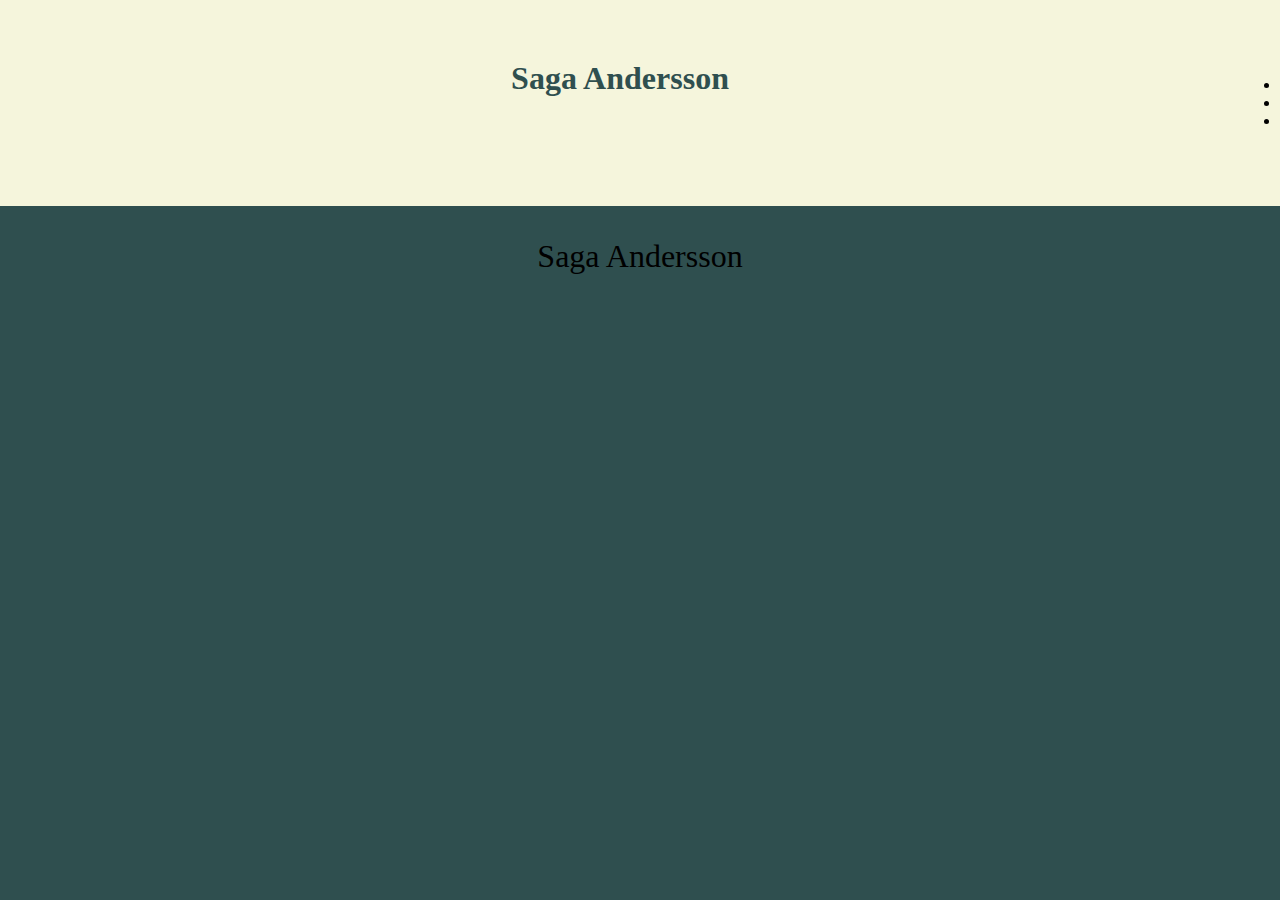
==== index.html @ bd238815 "First draft" ====
<!DOCTYPE html>
<html lang="en">
<head>
    <meta charset="UTF-8">
    <meta http-equiv="X-UA-Compatible" content="IE=edge">
    <meta name="viewport" content="width=device-width, initial-scale=1.0">
    <link rel="stylesheet" href="style.css">
    <title>Sagas resume</title>
</head>
<body>
    <div class="container">
        <header>
            <h1>Saga Andersson</h1>
            <nav>
                <ul>
                    <li></li>
                    <li></li>
                    <li></li>
                </ul>
            </nav>
        </header>
        <main>
            <p>
                Saga Andersson
            </p>
        </main>
        <aside>

        </aside>
        <footer>

        </footer>
    </div>
    
</body>
</html>
---- style.css ----
body{
    background-color: #2F4F4F;
    margin: 0;
}

:root{
    --primary-color: white;
}

* {
    box-sizing: border-box;
}

header{
    background-color: beige;
    padding-top: 60px;
    padding-bottom: 60px;
    display: flex;
    width: 100vw;
}

header>h1{
    color: #2F4F4F;
    margin: 0 auto;
}

.container{
    display: flex;
    flex-direction: column;
    align-items: center;
    text-align: center;
}

p{
    font-size:2em;
}
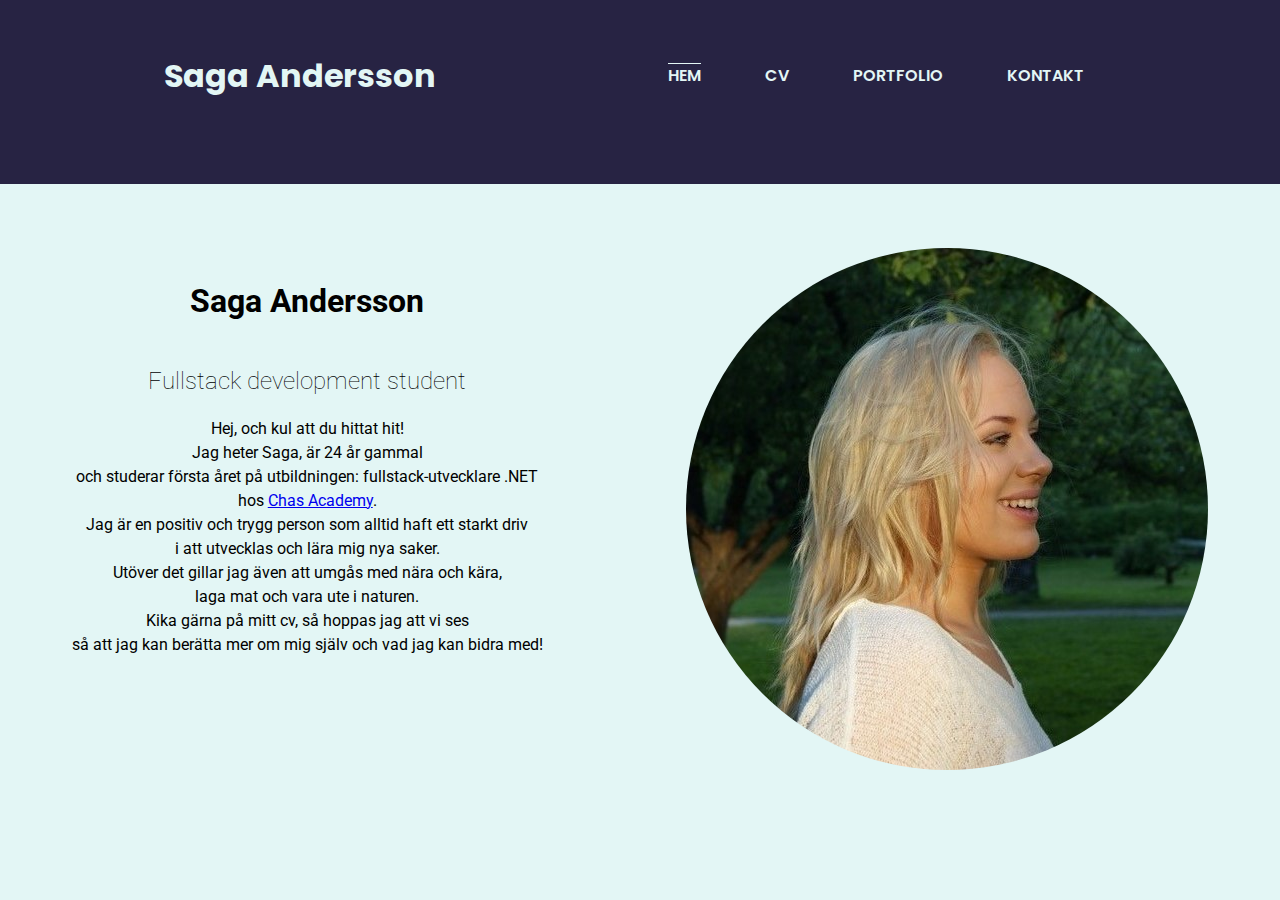
==== commit 7dcacc3d: "first commit" ====
--- a/index.html
+++ b/index.html
@@ -10,27 +10,43 @@
 <body>
     <div class="container">
         <header>
-            <h1>Saga Andersson</h1>
-            <nav>
+            <div class="logo">
+                <h1>
+                Saga Andersson
+                </h1>
+            </div>
+            <nav class="main-nav">
                 <ul>
-                    <li></li>
-                    <li></li>
-                    <li></li>
+                    <li><a class="active" href="./index.html">Hem</a></li>
+                    <li><a href="./cv.html">CV</a></li>
+                    <li><a href="./portfolio.html">Portfolio</a></li>
+                    <li><a href="./contact.html">Kontakt</a></li>
                 </ul>
             </nav>
         </header>
-        <main>
-            <p>
-                Saga Andersson
-            </p>
+        <main class="home">
+            <div class="box-1">
+                <h1>Saga Andersson</h1><br>
+                <h2>Fullstack development student</h2>
+                <p>
+                    Hej, och kul att du hittat hit!<br>
+
+                    Jag heter Saga, är 24 år gammal<br> och studerar första året på utbildningen: fullstack-utvecklare .NET
+                    <br>hos <a class="chas-link" href="https://chasacademy.se/" target="_blank">Chas Academy</a>.
+                    <br> 
+
+                    Jag är en positiv och trygg person som alltid haft ett starkt driv<br>
+                    i att utvecklas och lära mig nya saker.<br>
+                    Utöver det gillar jag även att umgås med nära och kära,<br>
+                    laga mat och vara ute i naturen.<br>
+                    Kika gärna på mitt cv, så hoppas jag att vi ses<br>
+                    så att jag kan berätta mer om mig själv och vad jag kan bidra med!
+                </p>
+            </div>
+            <div class="box-2">
+                <img src="sagan.jpg" alt="Avatar">
+            </div>
         </main>
-        <aside>
-
-        </aside>
-        <footer>
-
-        </footer>
-    </div>
-    
+    </div>   
 </body>
 </html>--- a/style.css
+++ b/style.css
@@ -1,36 +1,134 @@
-body{
-    background-color: #2F4F4F;
+@import url('https://fonts.googleapis.com/css2?family=Poppins:wght@300&family=Roboto:wght@300&display=swap');
+/*font-family: 'Poppins', sans-serif;
+font-family: 'Roboto', sans-serif;*/
+
+* {
     margin: 0;
+    padding: 0;
+    box-sizing: border-box;
+    
 }
 
-:root{
-    --primary-color: white;
+body {
+    background-color: #e3f6f5;
+    height: 100%;
+    font-family: 'Roboto', sans-serif;
+    line-height: 150%;
 }
 
-* {
-    box-sizing: border-box;
+h1,
+h2,
+h3,
+p{
+    margin-bottom: 1em;
 }
 
-header{
-    background-color: beige;
-    padding-top: 60px;
-    padding-bottom: 60px;
-    display: flex;
-    width: 100vw;
+h3{
+    text-decoration: underline;
 }
 
-header>h1{
-    color: #2F4F4F;
-    margin: 0 auto;
+.container {
+    width: 100%;
+    height: auto;
+
 }
 
-.container{
+header {
+    background-color: #272343;
+    padding: 4em;
+    width: 100vw;
+    height: 10%;
+    display: flex;
+    justify-content: space-around;
+    font-family: 'Poppins', sans-serif;
+    color:#e3f6f5
+}
+
+.main-nav ul{
+    display: flex;
+    justify-content: space-around;
+    flex-wrap: wrap;
+    list-style: none;
+    color: beige;
+     
+}
+
+.main-nav a {
+    text-transform: uppercase;
+    padding: 2em 2em;
+    text-decoration: none;
+    color: #e3f6f5;
+    font-weight: 600;
+}
+
+.main-nav a:hover, a.active{
+    text-decoration: overline;
+}
+
+.home {
+    display: flex;
+    justify-content: space-around;
+    align-items: center;
+    
+}
+
+.home .box-2 {
+    padding-top: 4rem;
+}
+
+.box-2>img {
+    border-radius: 50%;
+    max-width: 100%;
+    height: auto;
+    
+}
+
+.box-1 {
+    text-align: center;
+}
+
+.box-1 h2 {
+    font-weight: lighter;
+}
+
+/*<---------cv----------->*/
+
+.cv{
+    display: flex;
+    gap: 5em;
+    padding: 8em;
+}
+
+.education{
+    line-height: 3em;
+}
+ /*<------portfolio------->*/
+
+.portfolio{
     display: flex;
     flex-direction: column;
     align-items: center;
     text-align: center;
+    padding-top: 2em;
 }
 
-p{
-    font-size:2em;
+.portfolio img{
+    width: 50%;
+    height: 40%;
 }
+
+/*<-----contact------>*/
+.contact{
+    text-align: center;
+    padding: 7em;
+}
+
+
+
+@media screen and (max-width: 912px) {
+
+    .cv, .home, header{
+        flex-direction: column;
+        padding: 2em;
+    }
+}